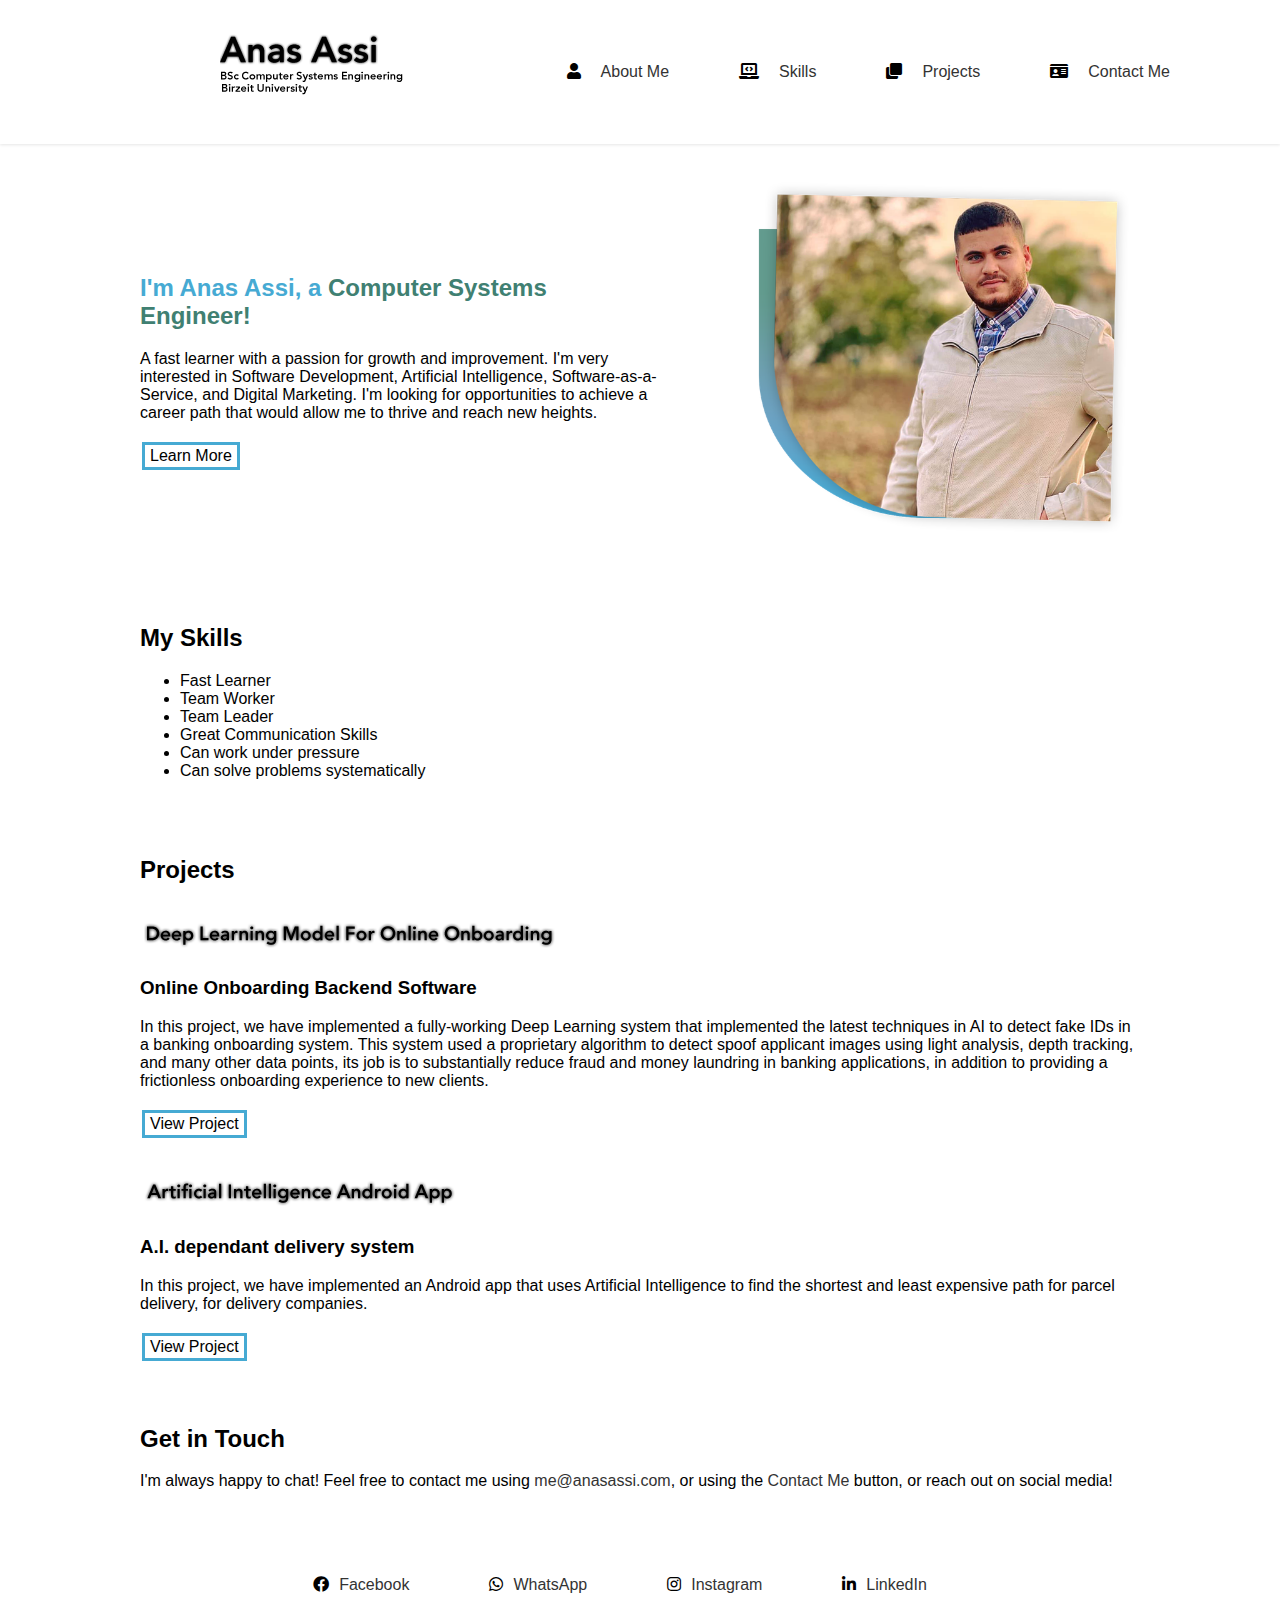
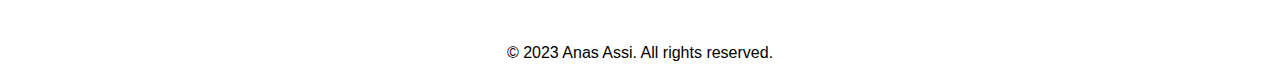
==== index.html @ 713e6ba1 "Update index.html" ====
<!DOCTYPE html>
<html lang="en">
<head>
    <meta charset="UTF-8">
    <meta name="viewport" content="width=device-width, initial-scale=1.0">
    <title>Anas Assi | BSc Computer Systems Engineering</title>
    <link rel="stylesheet" href="styles.css">
    <link rel="stylesheet" href="https://use.fontawesome.com/releases/v5.15.4/css/all.css">
    <link rel="shortcut icon" href="favicon.ico" type="image/x-icon">

</head>
<body>
    <header>
        <div class="header-container">
            <a href="#">

		<img src="Untitled-1.png" alt="Anas Assi | Computer Engineer" border="0">
            </a>
            <nav>
                <ul>
                    <li><i class="fas fa-user"></i><a href="#about">About Me</a></li>
                    <li><i class="fas fa-laptop-code"></i><a href="#skills">Skills</a></li>
                    <li><i class="fas fa-clone"></i><a href="#projects">Projects</a></li>
                    <li><i class="fas fa-id-card"></i><a href="mailto:me@anasassi.com">Contact Me</a></li>
                </ul>
            </nav>
        </div>
    </header>

    <main>


        <section id="about">
            <div class="container">
                <div class="about-content">
                    <div class="text-content">
                        <h2><span style="color: #46aad3;">I'm Anas Assi, a </span><span style="color: #408072;">Computer Systems Engineer!</span></h2>
                        <p>A fast learner with a passion for growth and improvement. I'm very interested in Software Development, Artificial Intelligence, Software-as-a-Service, and Digital Marketing. I'm looking for opportunities to achieve a career path that would allow me to thrive and reach new heights.</p>
                        <a href="#" class="button">Learn More</a>
                    </div>
                    <img src="me2.png" alt="My Image">
                </div>
            </div>
        </section>

        <section id="skills">
            <div class="container">
                <h2>My Skills</h2>
                <ul>
                    <li>Fast Learner</li>
                    <li>Team Worker</li>
                    <li>Team Leader</li>
                    <li>Great Communication Skills</li>
                    <li>Can work under pressure</li>
                    <li>Can solve problems systematically</li>
                </ul>
            </div>
        </section>

        <section id="projects">
            <div class="container">
                <h2>Projects</h2>
                <div class="project-card">
                    <img src="Project-2.png" alt="My First Project Image">
                    <h3>Online Onboarding Backend Software</h3>
                    <p>In this project, we have implemented a fully-working Deep Learning system that implemented the latest techniques in AI to detect fake IDs in a banking onboarding system. This system used a proprietary algorithm to detect spoof applicant images using light analysis, depth tracking, and many other data points, its job is to substantially reduce fraud and money laundring in banking applications, in addition to providing a frictionless onboarding experience to new clients.</p>
                    <a href="https://github.com/anasassi119/kyc_system" class="button" target="_blank">View Project</a>
                </div>
                <div class="project-card">
                    <img src="Project-3.png" alt="My Second Project Image">
                    <h3>A.I. dependant delivery system</h3>
                    <p>In this project, we have implemented an Android app that uses Artificial Intelligence to find the shortest and least expensive path for parcel delivery, for delivery companies.</p>
                    <a href="https://github.com/laithsiam1/ai-delivery" class="button" target="_blank">View Project</a>
                </div>
            </div>
        </section>

        <section id="contact">
            <div class="container">
                <h2>Get in Touch</h2>
                <p>I'm always happy to chat! Feel free to contact me using <a href="mailto:me@anasassi.com">me@anasassi.com</a>, or using the <a href="#">Contact Me</a> button, or reach out on social media!</p>


            </div>

        </section>
    </main>

    <footer>
<div class="f-container">
<ul>
                    <li><i class="fab fa-facebook"></i><a href="https://www.facebook.com/anas.assii" target="_blank">Facebook</a></li>
                    <li><i class="fab fa-whatsapp"></i><a href="https://wa.me/970595959159" target="_blank">WhatsApp</a></li>
                    <li><i class="fab fa-instagram"></i><a href="https://instagram.com/anas.assii" target="_blank">Instagram</a></li>
                    <li><i class="fab fa-linkedin-in"></i><a href="https://www.linkedin.com/in/anasassi/" target="_blank">LinkedIn</a></li>
                </ul>
	
    
	
            <p>&copy; 2023 Anas Assi. All rights reserved.</p>
        </div>
    </footer>

</body>
</html>
---- styles.css ----
body {
    font-family: sans-serif;
    margin: 0;
    padding: 0;
    background-color: #FFFFFF;
}
.header-container {
  display: flex;
  justify-content: space-between;  
  align-items: center;  
}

.header-container nav ul {
  display: flex; /* Make nav items horizontal */
  list-style: none;  
  margin: 40px; 
}


.header-container nav li {
  margin-right: 50px;  
  margin-left: 20px;
}
.container a:hover {
background: #629B8E;
background: -moz-linear-gradient(top, #629B8E 0%, #6DA2C0 71%, #46AAD3 100%);
background: -webkit-linear-gradient(top, #629B8E 0%, #6DA2C0 71%, #46AAD3 100%);
background: linear-gradient(to bottom, #629B8E 0%, #6DA2C0 71%, #46AAD3 100%);
text-shadow: -5px 0px 14px rgba(70,170,211,0.9);
 
}
.header-container nav li:hover {
background: #629B8E;
background: -moz-linear-gradient(top, #629B8E 0%, #6DA2C0 71%, #46AAD3 100%);
background: -webkit-linear-gradient(top, #629B8E 0%, #6DA2C0 71%, #46AAD3 100%);
background: linear-gradient(to bottom, #629B8E 0%, #6DA2C0 71%, #46AAD3 100%);
  cursor: pointer; 
}
.header-container a {
 margin-left: 10px;
}
.header-container img {
  margin-left: 190px;
}

nav ul {
    display: flex;
    justify-content: right;  
    align-items: center;  /* Vertically align items */
}

nav li {
  list-style: none; 
  margin-right: 40px;

}

nav li a img {
  width: 20px;  
  margin-right: 10px;  
}

header {
    background-color: #fff;
    padding: 20px;
    box-shadow: 0 1px 3px rgba(0, 0, 0, 0.1);
}

.container {
    max-width: 1000px;
    margin: 0 auto;
    padding: 20px;
}
.form-group {
    margin-bottom: 15px;
}

.form-group label {
    display: block;
    margin-bottom: 5px;
}

.f-container li {
    margin-right: 10px;
    list-style: none;
}
i {
    margin-right: 10px;
}
a {
    color: #333;
    text-decoration: none;

}

.about-content {
    display: flex;
    align-items: center; 
}

.about-content img {
    width: 400px; 
    height: 400px;
    margin-right: 0px; 
    margin-left: 80px;
}

.text-content {
    flex: 1; 
}

.f-container {
 
  justify-content: center;  
  align-items: center;  
}
.f-container p {
  display: flex;
  justify-content: center;  
  align-items: center;
 
 
}

.f-container ul {
  display: flex; 
  justify-content: center; 
  list-style: none;  
  margin: 50px; 
 
 
}


.f-container li {
  margin-right: 80px;

}
.project-card {
    margin-top: 30px;
}
.button {
    background-color: white;
    border: solid;
    border-color: #46aad3;
    color: black;
    padding: 2px 5px;
    text-align: center;
    text-decoration: double;
    display: inline-block;
    font-size: 16px;
    margin: 4px 2px;
    cursor: pointer;
}

.button:hover {
color:white;
}
a:hover {
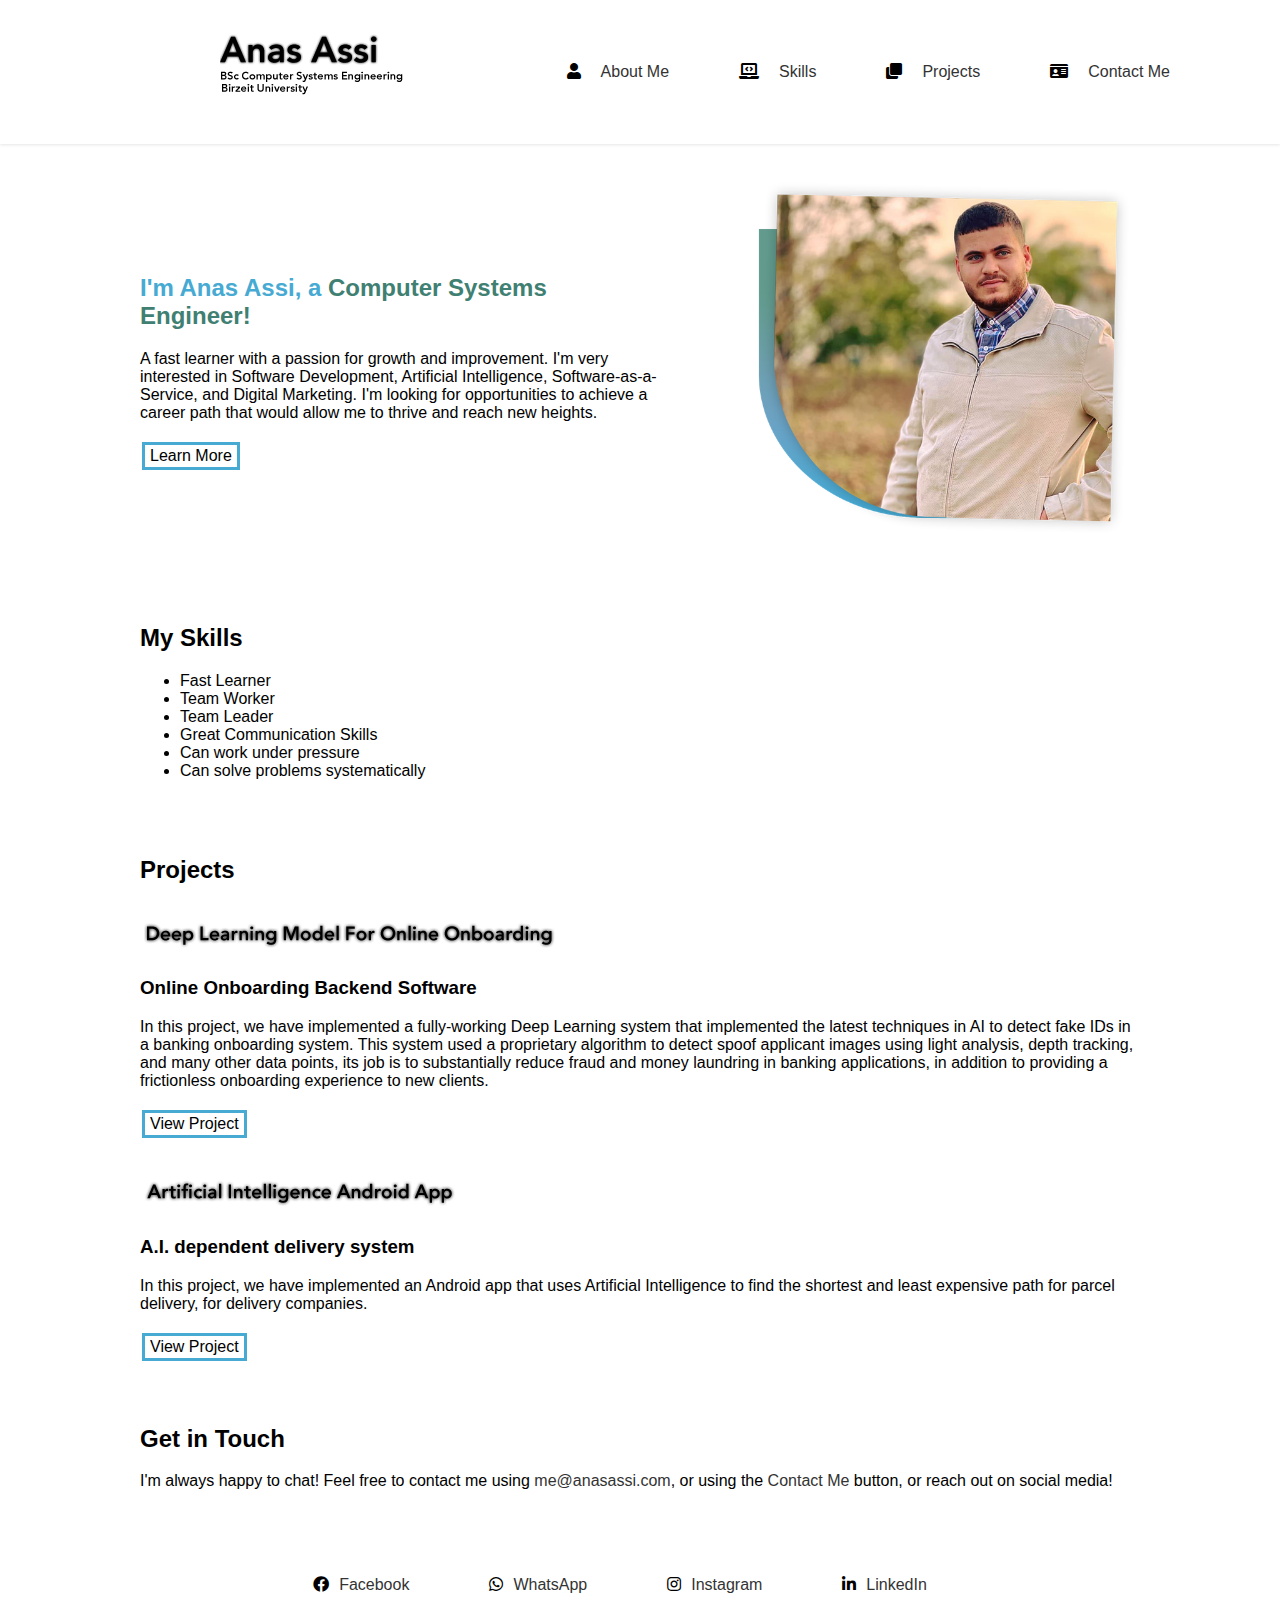
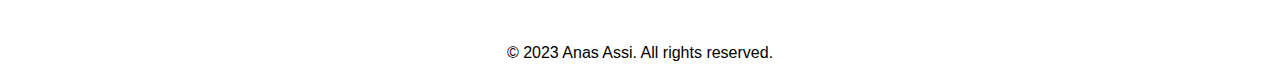
==== commit c8b0db7b: "Update index.html" ====
--- a/index.html
+++ b/index.html
@@ -68,7 +68,7 @@
                 </div>
                 <div class="project-card">
                     <img src="Project-3.png" alt="My Second Project Image">
-                    <h3>A.I. dependant delivery system</h3>
+                    <h3>A.I. dependent delivery system</h3>
                     <p>In this project, we have implemented an Android app that uses Artificial Intelligence to find the shortest and least expensive path for parcel delivery, for delivery companies.</p>
                     <a href="https://github.com/laithsiam1/ai-delivery" class="button" target="_blank">View Project</a>
                 </div>
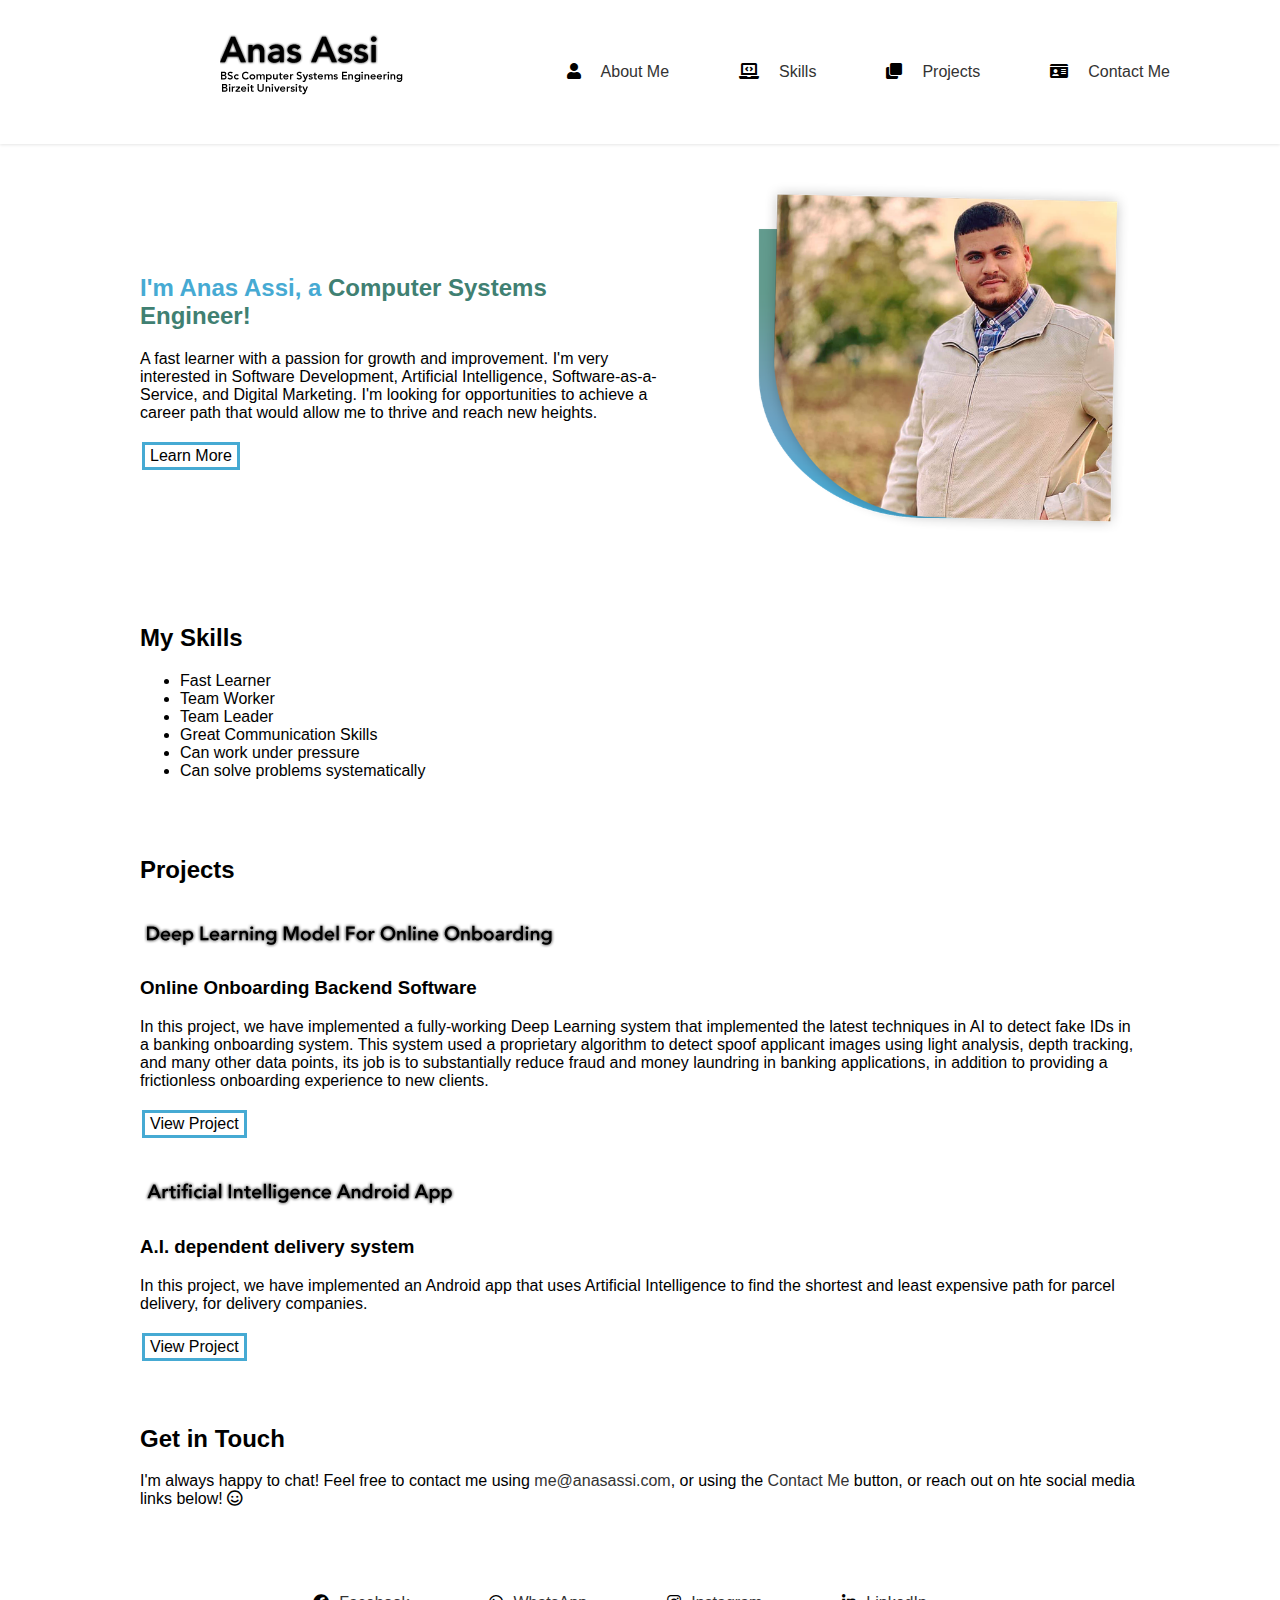
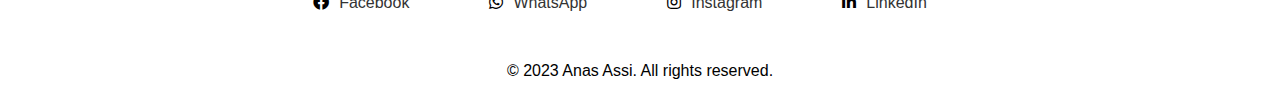
==== commit a6ed55c7: "Update index.html" ====
--- a/index.html
+++ b/index.html
@@ -78,7 +78,7 @@
         <section id="contact">
             <div class="container">
                 <h2>Get in Touch</h2>
-                <p>I'm always happy to chat! Feel free to contact me using <a href="mailto:me@anasassi.com">me@anasassi.com</a>, or using the <a href="#">Contact Me</a> button, or reach out on social media!</p>
+                <p>I'm always happy to chat! Feel free to contact me using <a href="mailto:me@anasassi.com">me@anasassi.com</a>, or using the <a href="#">Contact Me</a> button, or reach out on hte social media links below! <i class="far fa-smile"></i></p>
 
 
             </div>
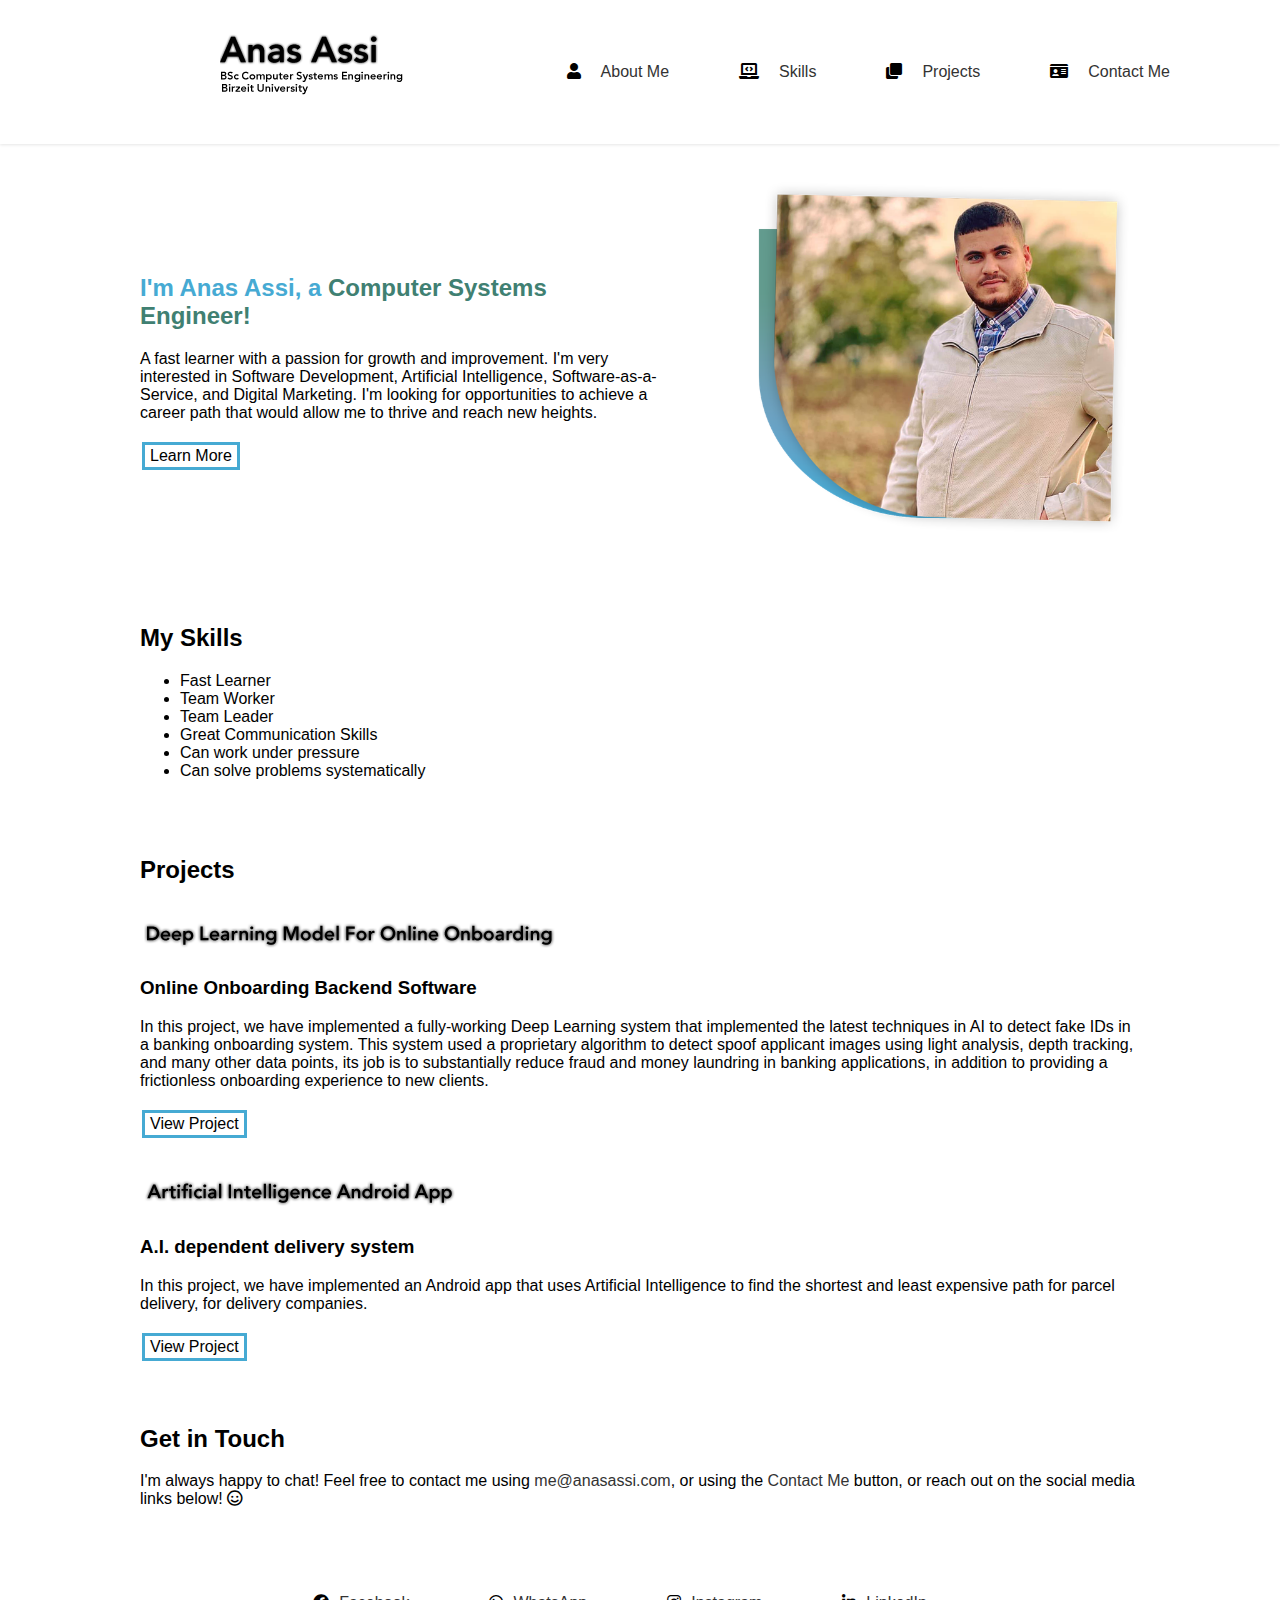
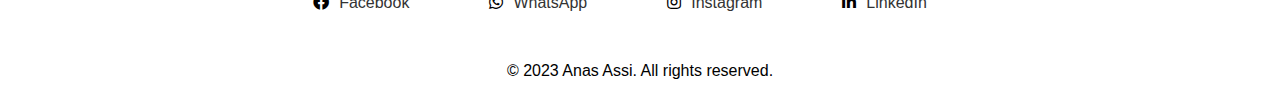
==== commit 4d21e4f2: "Update index.html" ====
--- a/index.html
+++ b/index.html
@@ -78,7 +78,7 @@
         <section id="contact">
             <div class="container">
                 <h2>Get in Touch</h2>
-                <p>I'm always happy to chat! Feel free to contact me using <a href="mailto:me@anasassi.com">me@anasassi.com</a>, or using the <a href="#">Contact Me</a> button, or reach out on hte social media links below! <i class="far fa-smile"></i></p>
+                <p>I'm always happy to chat! Feel free to contact me using <a href="mailto:me@anasassi.com">me@anasassi.com</a>, or using the <a href="#">Contact Me</a> button, or reach out on the social media links below! <i class="far fa-smile"></i></p>
 
 
             </div>
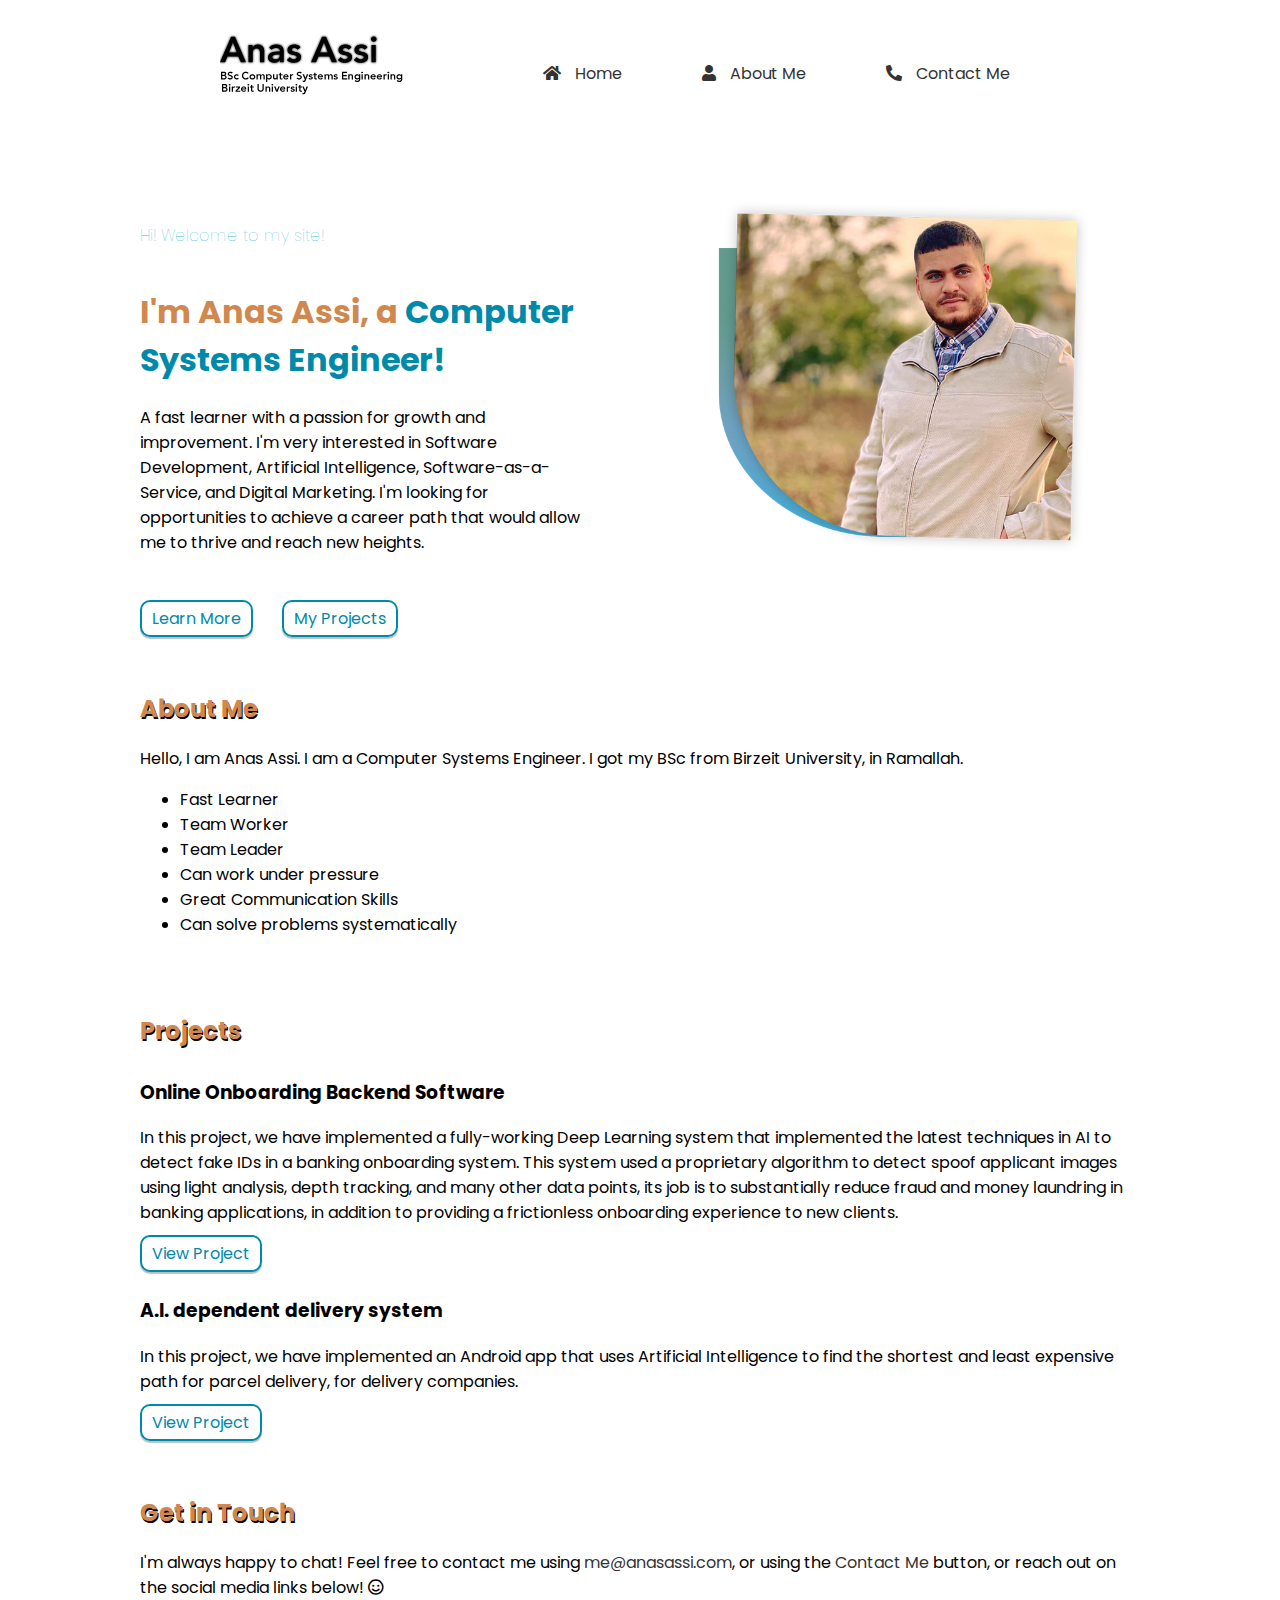
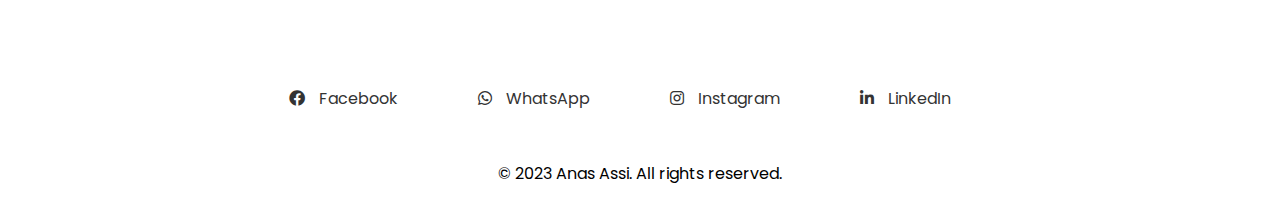
==== commit c9a7e8a3: "Updated website features, added mobile compatibility" ====
--- a/index.html
+++ b/index.html
@@ -1,5 +1,6 @@
 <!DOCTYPE html>
 <html lang="en">
+
 <head>
     <meta charset="UTF-8">
     <meta name="viewport" content="width=device-width, initial-scale=1.0">
@@ -7,21 +8,21 @@
     <link rel="stylesheet" href="styles.css">
     <link rel="stylesheet" href="https://use.fontawesome.com/releases/v5.15.4/css/all.css">
     <link rel="shortcut icon" href="favicon.ico" type="image/x-icon">
+    <link rel="stylesheet" href="https://fonts.googleapis.com/css2?family=Poppins&display=swap">
+</head>
 
-</head>
 <body>
+
     <header>
         <div class="header-container">
-            <a href="#">
-
-		<img src="Untitled-1.png" alt="Anas Assi | Computer Engineer" border="0">
+            <a href="https://anasassi.com">
+                <img src="Untitled-1.png" alt="Anas Assi | Computer Engineer" border="0">
             </a>
             <nav>
                 <ul>
-                    <li><i class="fas fa-user"></i><a href="#about">About Me</a></li>
-                    <li><i class="fas fa-laptop-code"></i><a href="#skills">Skills</a></li>
-                    <li><i class="fas fa-clone"></i><a href="#projects">Projects</a></li>
-                    <li><i class="fas fa-id-card"></i><a href="mailto:me@anasassi.com">Contact Me</a></li>
+                    <li><a href="#home"><i class="fas fa-home"></i> Home</a></li>
+                    <li><a href="#skills"><i class="fas fa-user"></i> About Me</a></li>
+                    <li><a href="mailto:me@anasassi.com"><i class="fas fa-phone-alt"></i> Contact Me</a></li>
                 </ul>
             </nav>
         </div>
@@ -29,45 +30,47 @@
 
     <main>
 
-
-        <section id="about">
+        <section id="about" role="region" aria-labelledby="about-heading">
             <div class="container">
                 <div class="about-content">
                     <div class="text-content">
-                        <h2><span style="color: #46aad3;">I'm Anas Assi, a </span><span style="color: #408072;">Computer Systems Engineer!</span></h2>
+                        <h4>Hi! Welcome to my site!</h4>
+                        <h1><span style="color: var(--primary-color);">I'm Anas Assi, a </span><span style="color: var(--secondary-color);">Computer Systems Engineer!</span></h1>
                         <p>A fast learner with a passion for growth and improvement. I'm very interested in Software Development, Artificial Intelligence, Software-as-a-Service, and Digital Marketing. I'm looking for opportunities to achieve a career path that would allow me to thrive and reach new heights.</p>
-                        <a href="#" class="button">Learn More</a>
                     </div>
-                    <img src="me2.png" alt="My Image">
+                    <figure>
+                        <img src="me2.png" alt="My Image">
+                    </figure>
                 </div>
+                <a href="#skills" class="button">Learn More</a>
+                <a href="#projects" class="button">My Projects</a>
             </div>
         </section>
 
-        <section id="skills">
+        <section id="skills" role="region" aria-labelledby="skills-heading">
             <div class="container">
-                <h2>My Skills</h2>
+                <h2 id="skills-heading">About Me</h2>
+                <p>Hello, I am Anas Assi. I am a Computer Systems Engineer. I got my BSc from Birzeit University, in Ramallah.</p>
                 <ul>
                     <li>Fast Learner</li>
                     <li>Team Worker</li>
                     <li>Team Leader</li>
+                    <li>Can work under pressure</li>
                     <li>Great Communication Skills</li>
-                    <li>Can work under pressure</li>
                     <li>Can solve problems systematically</li>
                 </ul>
             </div>
         </section>
 
-        <section id="projects">
+        <section id="projects" role="region" aria-labelledby="projects-heading">
             <div class="container">
-                <h2>Projects</h2>
+                <h2 id="projects-heading">Projects</h2>
                 <div class="project-card">
-                    <img src="Project-2.png" alt="My First Project Image">
                     <h3>Online Onboarding Backend Software</h3>
                     <p>In this project, we have implemented a fully-working Deep Learning system that implemented the latest techniques in AI to detect fake IDs in a banking onboarding system. This system used a proprietary algorithm to detect spoof applicant images using light analysis, depth tracking, and many other data points, its job is to substantially reduce fraud and money laundring in banking applications, in addition to providing a frictionless onboarding experience to new clients.</p>
                     <a href="https://github.com/anasassi119/kyc_system" class="button" target="_blank">View Project</a>
                 </div>
                 <div class="project-card">
-                    <img src="Project-3.png" alt="My Second Project Image">
                     <h3>A.I. dependent delivery system</h3>
                     <p>In this project, we have implemented an Android app that uses Artificial Intelligence to find the shortest and least expensive path for parcel delivery, for delivery companies.</p>
                     <a href="https://github.com/laithsiam1/ai-delivery" class="button" target="_blank">View Project</a>
@@ -75,31 +78,26 @@
             </div>
         </section>
 
-        <section id="contact">
+        <section id="contact" role="region" aria-labelledby="contact-heading">
             <div class="container">
-                <h2>Get in Touch</h2>
+                <h2 id="contact-heading">Get in Touch</h2>
                 <p>I'm always happy to chat! Feel free to contact me using <a href="mailto:me@anasassi.com">me@anasassi.com</a>, or using the <a href="#">Contact Me</a> button, or reach out on the social media links below! <i class="far fa-smile"></i></p>
-
-
             </div>
-
         </section>
     </main>
 
-    <footer>
-<div class="f-container">
-<ul>
-                    <li><i class="fab fa-facebook"></i><a href="https://www.facebook.com/anas.assii" target="_blank">Facebook</a></li>
-                    <li><i class="fab fa-whatsapp"></i><a href="https://wa.me/970595959159" target="_blank">WhatsApp</a></li>
-                    <li><i class="fab fa-instagram"></i><a href="https://instagram.com/anas.assii" target="_blank">Instagram</a></li>
-                    <li><i class="fab fa-linkedin-in"></i><a href="https://www.linkedin.com/in/anasassi/" target="_blank">LinkedIn</a></li>
-                </ul>
-	
-    
-	
+    <footer role="contentinfo" aria-labelledby="footer-heading">
+        <div class="f-container">
+            <ul>
+                <li><a href="https://www.facebook.com/anas.assii" target="_blank"><i class="fab fa-facebook"></i> Facebook</a></li>
+                <li><a href="https://wa.me/970595959159" target="_blank"><i class="fab fa-whatsapp"></i> WhatsApp</a></li>
+                <li><a href="https://instagram.com/anas.assii" target="_blank"><i class="fab fa-instagram"></i> Instagram</a></li>
+                <li><a href="https://www.linkedin.com/in/anasassi/" target="_blank"><i class="fab fa-linkedin-in"></i> LinkedIn</a></li>
+            </ul>
             <p>&copy; 2023 Anas Assi. All rights reserved.</p>
         </div>
     </footer>
 
 </body>
+
 </html>
--- a/styles.css
+++ b/styles.css
@@ -1,5 +1,10 @@
+:root {
+    --primary-color: #D1884F;
+    --secondary-color: #008AAA;
+    --accent-color: #3BBADB;
+  }
 body {
-    font-family: sans-serif;
+    font-family: Poppins;
     margin: 0;
     padding: 0;
     background-color: #FFFFFF;
@@ -13,34 +18,71 @@
 .header-container nav ul {
   display: flex; /* Make nav items horizontal */
   list-style: none;  
-  margin: 40px; 
-}
-
+  margin-right: 200px; 
+}
 
 .header-container nav li {
   margin-right: 50px;  
   margin-left: 20px;
 }
-.container a:hover {
-background: #629B8E;
-background: -moz-linear-gradient(top, #629B8E 0%, #6DA2C0 71%, #46AAD3 100%);
-background: -webkit-linear-gradient(top, #629B8E 0%, #6DA2C0 71%, #46AAD3 100%);
-background: linear-gradient(to bottom, #629B8E 0%, #6DA2C0 71%, #46AAD3 100%);
-text-shadow: -5px 0px 14px rgba(70,170,211,0.9);
- 
-}
-.header-container nav li:hover {
-background: #629B8E;
-background: -moz-linear-gradient(top, #629B8E 0%, #6DA2C0 71%, #46AAD3 100%);
-background: -webkit-linear-gradient(top, #629B8E 0%, #6DA2C0 71%, #46AAD3 100%);
-background: linear-gradient(to bottom, #629B8E 0%, #6DA2C0 71%, #46AAD3 100%);
+
+.header-container ul li:hover i {
+  color: var(--primary-color);
   cursor: pointer; 
 }
+
+.header-container ul li:hover a {
+  color: var(--primary-color);
+  cursor: pointer; 
+}
+
 .header-container a {
- margin-left: 10px;
-}
+  margin-left: 10px;
+}
+
 .header-container img {
   margin-left: 190px;
+}
+
+.about-content {
+  display: flex;
+  align-items: center; 
+}
+
+.about-content img {
+  width: 400px; 
+  height: 400px;
+  margin-right: 0px; 
+  margin-left: 80px;
+}
+
+.about-content h4 {
+  color: var(--accent-color);
+  font-weight: lighter;
+  margin-bottom: 40px;
+}
+
+.button {
+  margin-right: 25px;
+  box-shadow: 0px 2px 1px 0px rgba(0,0,0,0.26);
+  color: var(--secondary-color);
+  border-color: var(--secondary-color);
+  border: 2px solid var(--secondary-color); /* Border color */
+  border-radius: 10px;   /* Border radius for rounded corners */
+  padding: 5px 10px 5px 10px;
+  
+}
+
+.button:hover {
+  box-shadow: 0px 5px 4px 0px rgba(0,0,0,0.26);
+  color: #FFFFFF;
+  background-color: var(--secondary-color);
+  border-color: var(--secondary-color);
+  border: 2px solid var(--secondary-color); /* Border color */
+  border-radius: 10px;   /* Border radius for rounded corners */
+  padding: 5px 15px 5px 15px;
+  transition: 300ms;
+ 
 }
 
 nav ul {
@@ -61,9 +103,9 @@
 }
 
 header {
-    background-color: #fff;
+    background-color: #ffffff;
     padding: 20px;
-    box-shadow: 0 1px 3px rgba(0, 0, 0, 0.1);
+    /* box-shadow: 0 1px 3px rgba(0, 0, 0, 0.1); */
 }
 
 .container {
@@ -71,6 +113,7 @@
     margin: 0 auto;
     padding: 20px;
 }
+
 .form-group {
     margin-bottom: 15px;
 }
@@ -84,25 +127,14 @@
     margin-right: 10px;
     list-style: none;
 }
+
 i {
     margin-right: 10px;
 }
+
 a {
     color: #333;
     text-decoration: none;
-
-}
-
-.about-content {
-    display: flex;
-    align-items: center; 
-}
-
-.about-content img {
-    width: 400px; 
-    height: 400px;
-    margin-right: 0px; 
-    margin-left: 80px;
 }
 
 .text-content {
@@ -114,47 +146,168 @@
   justify-content: center;  
   align-items: center;  
 }
+
 .f-container p {
   display: flex;
   justify-content: center;  
   align-items: center;
- 
- 
 }
 
 .f-container ul {
   display: flex; 
   justify-content: center; 
   list-style: none;  
-  margin: 50px; 
- 
- 
-}
-
+  margin: 50px;  
+}
 
 .f-container li {
   margin-right: 80px;
 
 }
+
 .project-card {
     margin-top: 30px;
 }
-.button {
-    background-color: white;
-    border: solid;
-    border-color: #46aad3;
-    color: black;
-    padding: 2px 5px;
-    text-align: center;
-    text-decoration: double;
-    display: inline-block;
-    font-size: 16px;
-    margin: 4px 2px;
-    cursor: pointer;
-}
-
-.button:hover {
-color:white;
-}
+
+h2 {
+  color: var(--primary-color);
+  text-shadow: 1px 2px 0px black;
+}
+
+h2:hover {
+  color: var(--primary-color);
+  text-shadow: 1px 4px 5px black;
+  transition: 200ms;
+}
+
 a:hover {
     
+}
+
+@media screen and (max-width: 768px) {
+
+  header {
+    background-color: #ffffff;
+    padding: 20px;
+    box-shadow: 0 1px 3px rgba(0, 0, 0, 0.1);
+}
+
+section {
+  text-align: justify;
+  max-width: 100vw;
+}
+
+.container {
+  flex-direction: column;
+  max-width: 100vw;
+  margin: 0 auto;
+  padding: 20px;
+}
+
+  .header-container {
+    flex-direction: column;
+    align-content: center;
+  }
+  
+  .header-container nav ul{
+    
+      margin-right: 0px;
+      margin-left: 0px;
+  }
+
+  .header-container li {
+    margin-bottom: 20px;
+  }
+
+  .header-container a {
+    margin-left: 0px;
+  }
+
+  .header-container img {
+    margin-left: 0px;
+    align-content: center;
+  }
+
+  .about-content {
+    flex-direction: column;
+  }
+
+  .about-content h4 {
+    margin: 0px;
+  }
+
+  .about-content img {
+    height: 250px;
+    width: 250px;
+    margin-left: 0px;
+    margin-right: 0px;
+    align-items: center;
+  }
+
+.button {
+  display: flex;
+  align-self: center;
+  flex-direction: column;
+  text-align: center;
+  align-content: center;
+  margin-right: 0px;
+  margin-top: 5vw; 
+  box-shadow: 0px 2px 1px 0px rgba(0,0,0,0.26);
+  color: var(--secondary-color);
+  border-color: var(--secondary-color);
+  border: 2px solid var(--secondary-color); /* Border color */
+  border-radius: 10px;   /* Border radius for rounded corners */
+  padding: 5px 10px 5px 10px;
+
+  
+}
+
+.button:hover {
+  box-shadow: 0px 2px 1px 0px rgba(0,0,0,0.26);
+  color: #FFFFFF;
+  background-color: var(--secondary-color);
+  border-color: var(--secondary-color);
+  border: 2px solid var(--secondary-color); /* Border color */
+  border-radius: 10px;   /* Border radius for rounded corners */
+  padding: 5px 10px 5px 10px;
+  transition: 200ms;
+}
+
+.f-container ul {
+  flex-direction: column;
+  align-content: center;
+  margin-left: 0px;
+}
+.f-container li {
+  margin-right: 0px;
+  margin-left: 0px;
+  margin-bottom: 15px;
+  text-align: center;
+  justify-content: center;
+}
+
+nav ul {
+  flex-direction: column;
+  align-items: center;
+  }
+
+nav li {
+  margin-right: 0;
+  }
+
+h2 {
+  text-align: center;
+  }
+
+  h2:hover {
+    color: var(--primary-color);
+    text-shadow: 1px 2px 0px black;
+  }
+h4 {
+  text-align: center;
+  font-weight: bold;
+  font-size: 120%;
+  }
+
+
+}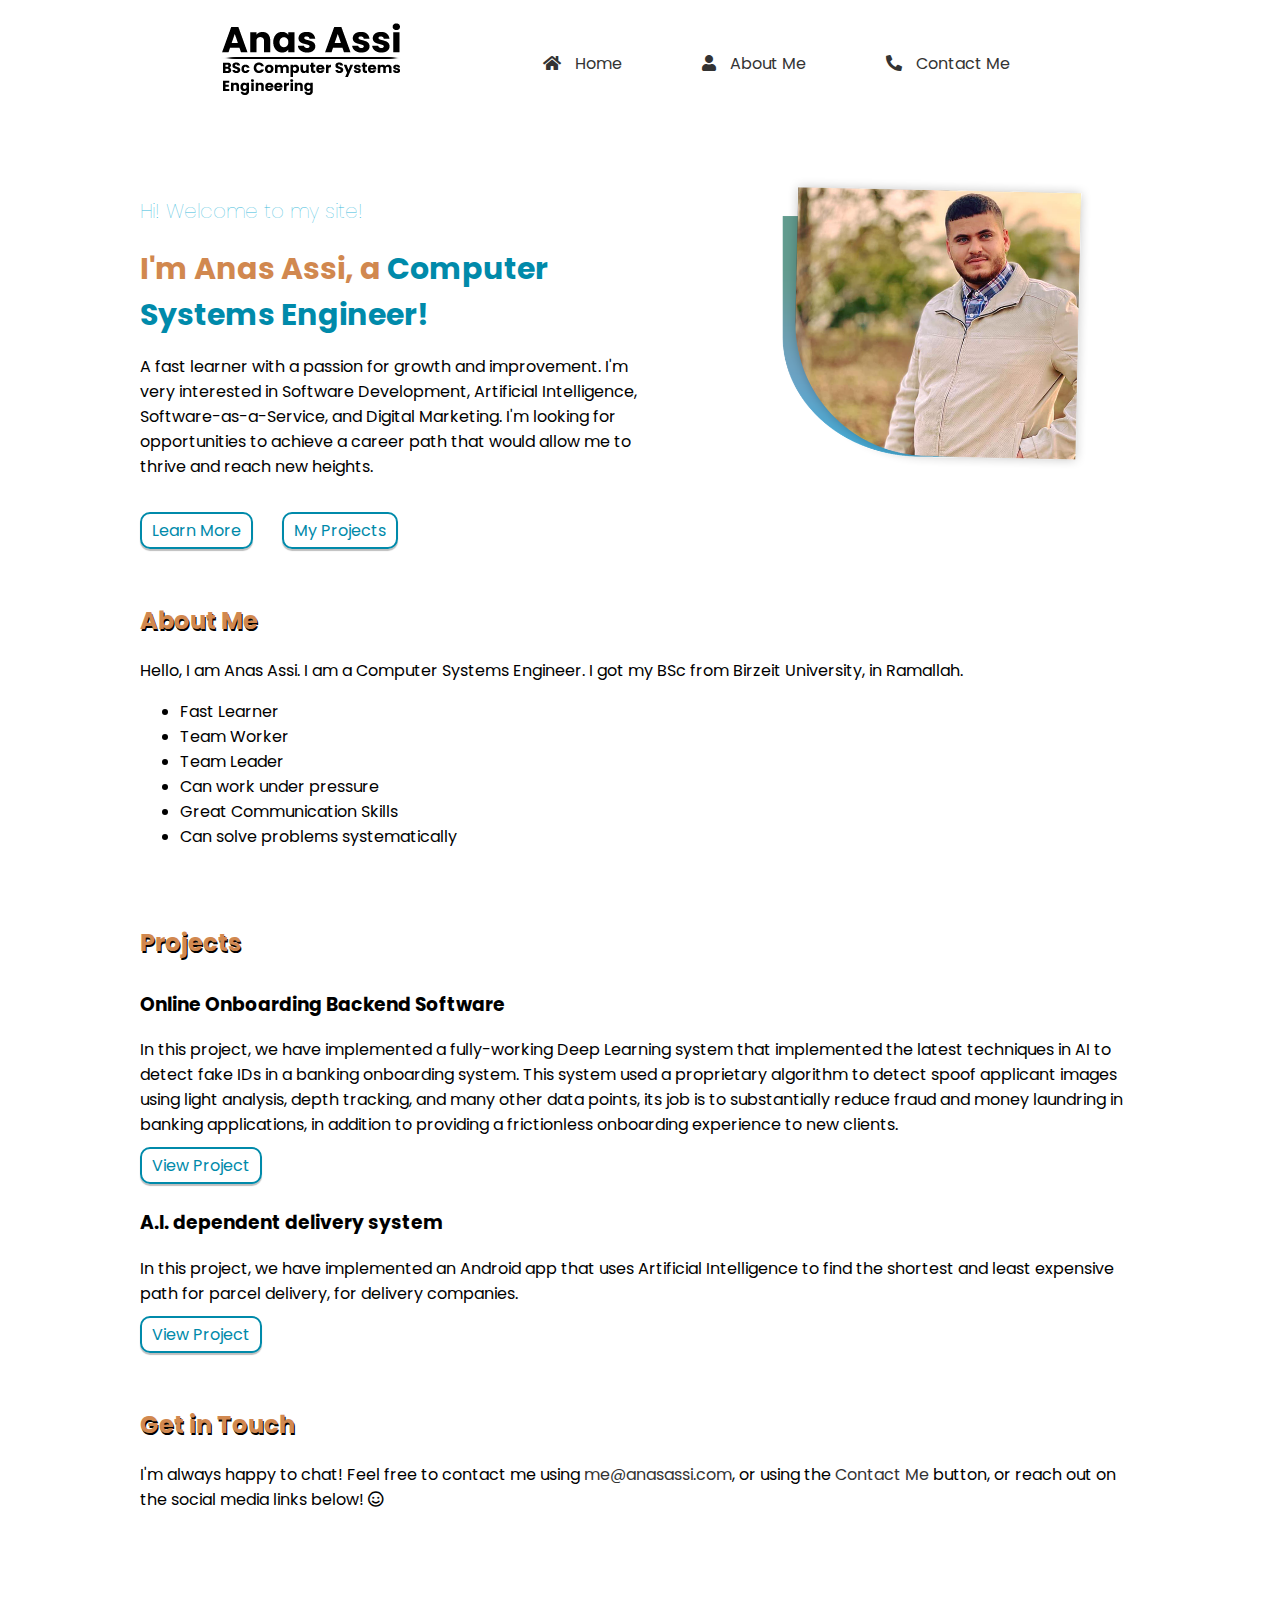
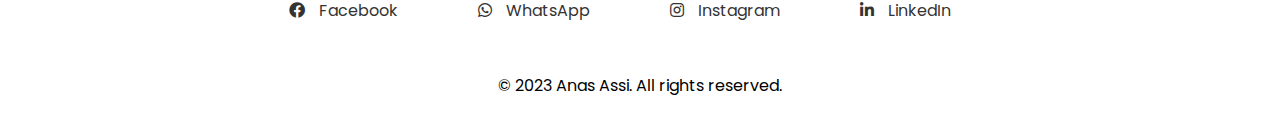
==== commit 3d1b3827: "Semantic HTML implementation" ====
--- a/index.html
+++ b/index.html
@@ -13,42 +13,42 @@
 
 <body>
 
-    <header>
-        <div class="header-container">
-            <a href="https://anasassi.com">
-                <img src="Untitled-1.png" alt="Anas Assi | Computer Engineer" border="0">
-            </a>
-            <nav>
-                <ul>
-                    <li><a href="#home"><i class="fas fa-home"></i> Home</a></li>
-                    <li><a href="#skills"><i class="fas fa-user"></i> About Me</a></li>
-                    <li><a href="mailto:me@anasassi.com"><i class="fas fa-phone-alt"></i> Contact Me</a></li>
-                </ul>
-            </nav>
-        </div>
-    </header>
+<header>
+    <section class="header-container">
+        <a href="https://anasassi.com">
+            <img src="Untitled-1.png" alt="Anas Assi | Computer Engineer" border="0">
+        </a>
+        <nav>
+            <ul>
+                <li><a href="#home"><i class="fas fa-home"></i> Home</a></li>
+                <li><a href="#skills"><i class="fas fa-user"></i> About Me</a></li>
+                <li><a href="mailto:me@anasassi.com"><i class="fas fa-phone-alt"></i> Contact Me</a></li>
+            </ul>
+        </nav>
+    </section>
+</header>
 
     <main>
 
         <section id="about" role="region" aria-labelledby="about-heading">
-            <div class="container">
-                <div class="about-content">
-                    <div class="text-content">
+            <section class="container">
+                <section class="about-content">
+                    <section class="text-content">
                         <h4>Hi! Welcome to my site!</h4>
                         <h1><span style="color: var(--primary-color);">I'm Anas Assi, a </span><span style="color: var(--secondary-color);">Computer Systems Engineer!</span></h1>
                         <p>A fast learner with a passion for growth and improvement. I'm very interested in Software Development, Artificial Intelligence, Software-as-a-Service, and Digital Marketing. I'm looking for opportunities to achieve a career path that would allow me to thrive and reach new heights.</p>
-                    </div>
+                    </section>
                     <figure>
                         <img src="me2.png" alt="My Image">
                     </figure>
-                </div>
+                </section>
                 <a href="#skills" class="button">Learn More</a>
                 <a href="#projects" class="button">My Projects</a>
-            </div>
+            </section>
         </section>
 
         <section id="skills" role="region" aria-labelledby="skills-heading">
-            <div class="container">
+            <section class="container">
                 <h2 id="skills-heading">About Me</h2>
                 <p>Hello, I am Anas Assi. I am a Computer Systems Engineer. I got my BSc from Birzeit University, in Ramallah.</p>
                 <ul>
@@ -59,35 +59,35 @@
                     <li>Great Communication Skills</li>
                     <li>Can solve problems systematically</li>
                 </ul>
-            </div>
+            </section>
         </section>
 
         <section id="projects" role="region" aria-labelledby="projects-heading">
-            <div class="container">
+            <section class="container">
                 <h2 id="projects-heading">Projects</h2>
-                <div class="project-card">
+                <section class="project-card">
                     <h3>Online Onboarding Backend Software</h3>
                     <p>In this project, we have implemented a fully-working Deep Learning system that implemented the latest techniques in AI to detect fake IDs in a banking onboarding system. This system used a proprietary algorithm to detect spoof applicant images using light analysis, depth tracking, and many other data points, its job is to substantially reduce fraud and money laundring in banking applications, in addition to providing a frictionless onboarding experience to new clients.</p>
                     <a href="https://github.com/anasassi119/kyc_system" class="button" target="_blank">View Project</a>
-                </div>
-                <div class="project-card">
+                </section>
+                <section class="project-card">
                     <h3>A.I. dependent delivery system</h3>
                     <p>In this project, we have implemented an Android app that uses Artificial Intelligence to find the shortest and least expensive path for parcel delivery, for delivery companies.</p>
                     <a href="https://github.com/laithsiam1/ai-delivery" class="button" target="_blank">View Project</a>
-                </div>
-            </div>
+                </section>
+            </section>
         </section>
 
         <section id="contact" role="region" aria-labelledby="contact-heading">
-            <div class="container">
+            <section class="container">
                 <h2 id="contact-heading">Get in Touch</h2>
                 <p>I'm always happy to chat! Feel free to contact me using <a href="mailto:me@anasassi.com">me@anasassi.com</a>, or using the <a href="#">Contact Me</a> button, or reach out on the social media links below! <i class="far fa-smile"></i></p>
-            </div>
+            </section>
         </section>
     </main>
 
     <footer role="contentinfo" aria-labelledby="footer-heading">
-        <div class="f-container">
+        <section class="f-container">
             <ul>
                 <li><a href="https://www.facebook.com/anas.assii" target="_blank"><i class="fab fa-facebook"></i> Facebook</a></li>
                 <li><a href="https://wa.me/970595959159" target="_blank"><i class="fab fa-whatsapp"></i> WhatsApp</a></li>
@@ -95,7 +95,7 @@
                 <li><a href="https://www.linkedin.com/in/anasassi/" target="_blank"><i class="fab fa-linkedin-in"></i> LinkedIn</a></li>
             </ul>
             <p>&copy; 2023 Anas Assi. All rights reserved.</p>
-        </div>
+        </section>
     </footer>
 
 </body>
--- a/styles.css
+++ b/styles.css
@@ -40,6 +40,7 @@
   margin-left: 10px;
 }
 
+
 .header-container img {
   margin-left: 190px;
 }
@@ -50,8 +51,8 @@
 }
 
 .about-content img {
-  width: 400px; 
-  height: 400px;
+  width: 26vw; 
+  height: 26vw;
   margin-right: 0px; 
   margin-left: 80px;
 }
@@ -59,7 +60,7 @@
 .about-content h4 {
   color: var(--accent-color);
   font-weight: lighter;
-  margin-bottom: 40px;
+  margin-bottom: 20px;
 }
 
 .button {
@@ -70,6 +71,7 @@
   border: 2px solid var(--secondary-color); /* Border color */
   border-radius: 10px;   /* Border radius for rounded corners */
   padding: 5px 10px 5px 10px;
+  transition: 100ms;
   
 }
 
@@ -165,6 +167,16 @@
 
 }
 
+.f-container ul li:hover i {
+  color: var(--primary-color);
+  cursor: pointer; 
+}
+
+.f-container ul li:hover a {
+  color: var(--primary-color);
+  cursor: pointer; 
+}
+
 .project-card {
     margin-top: 30px;
 }
@@ -172,12 +184,23 @@
 h2 {
   color: var(--primary-color);
   text-shadow: 1px 2px 0px black;
+  transition: 100ms;
 }
 
 h2:hover {
   color: var(--primary-color);
   text-shadow: 1px 4px 5px black;
-  transition: 200ms;
+  transition: 300ms;
+}
+
+h1 {
+  font-size: 30px;
+  margin-top: 10px;
+  margin-bottom: 0px;
+}
+
+h4 {
+  font-size: 20px;
 }
 
 a:hover {
